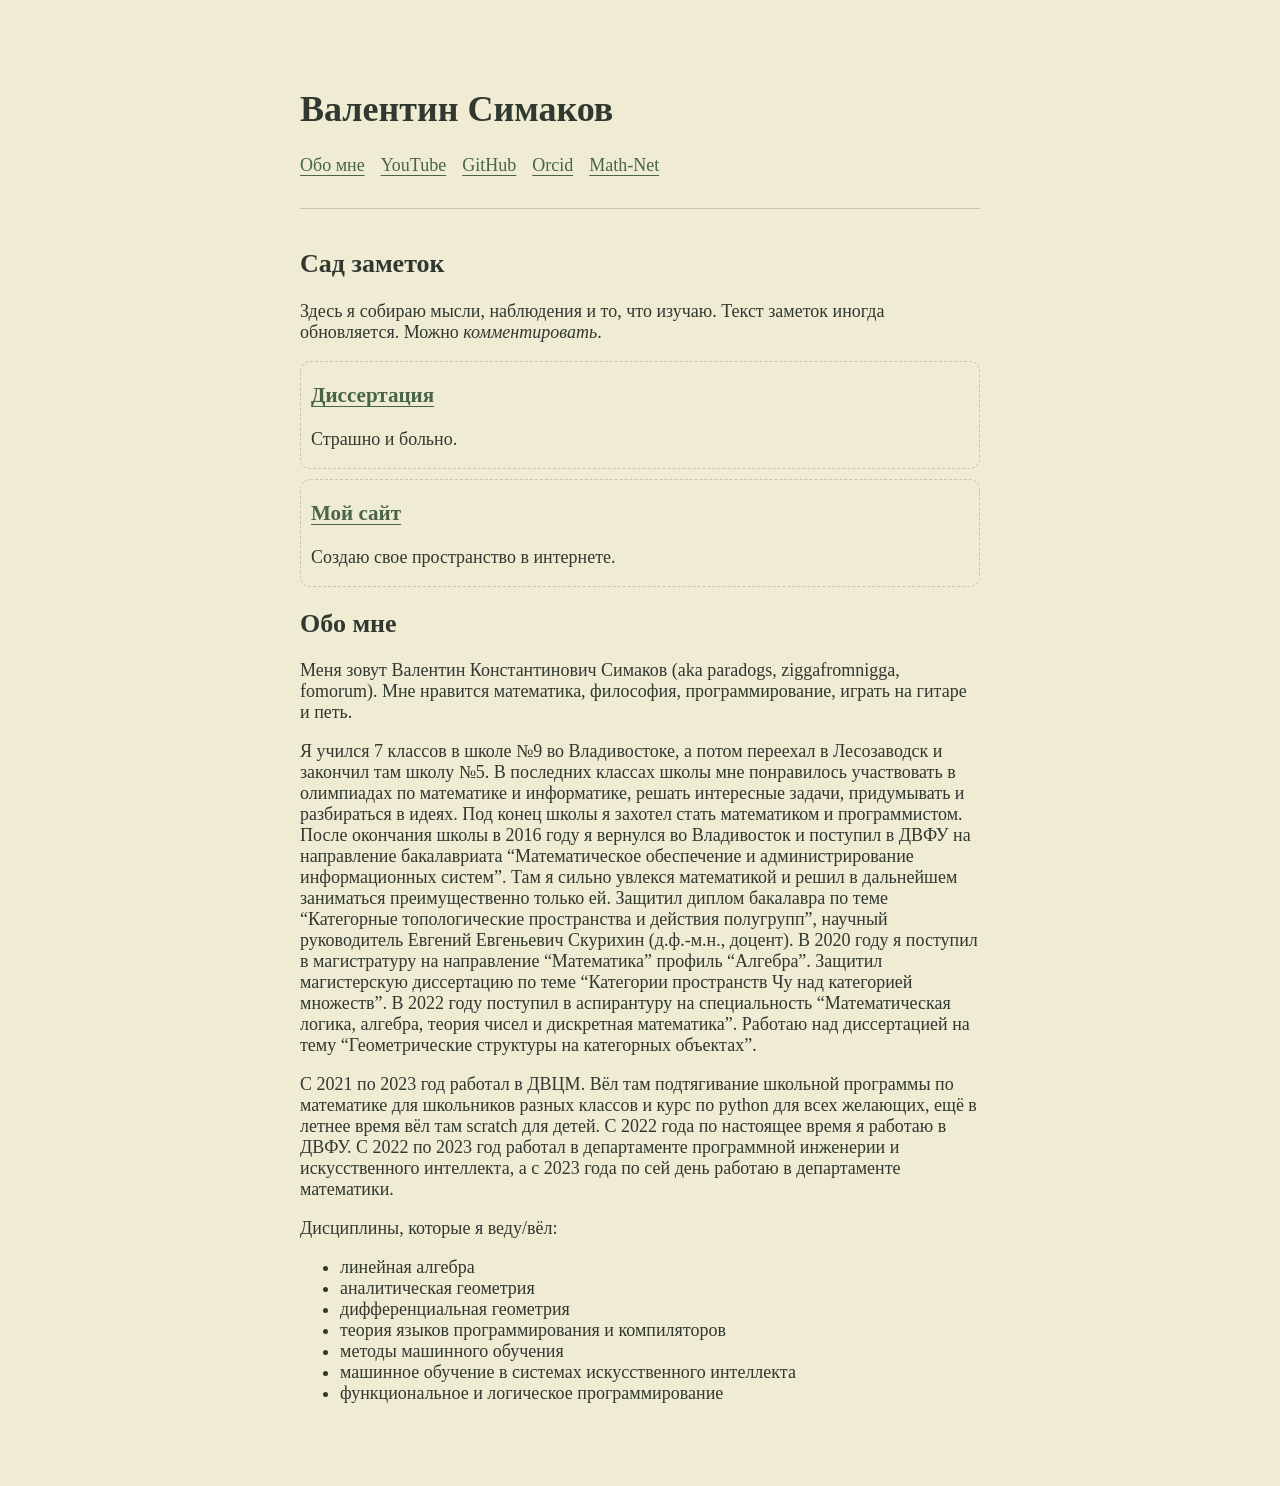
==== index.html @ 8f172cfb "first commit" ====
<!DOCTYPE html>
<html lang="ru">

<head>
    <meta charset="UTF-8">
    <meta name="viewport" content="width=device-width, initial-scale=1.0">
    <title>Валентин Симаков</title>
    <link rel="stylesheet" href="style.css">
</head>

<body>
    <header>
        <h1>Валентин Симаков</h1>
        <nav>
            <a href="#about">Обо мне</a>
            <a href="https://youtube.com/@ziggafromnigga" target="_blank">YouTube</a>
            <a href="https://github.com/paradogs" target="_blank">GitHub</a>
            <a href="https://orcid.org/0009-0009-8098-4292" target="_blank">Orcid</a>
            <a href="https://www.mathnet.ru/php/person.phtml?option_lang=rus&personid=203315" target="_blank">Math-Net</a>
        </nav>
    </header>
    <main>
        <section>
            <h2>Сад заметок</h2>
            <p>Здесь я собираю мысли, наблюдения и то, что изучаю. Текст заметок иногда обновляется. Можно <em>комментировать</em>.</p>
            <article class="card">
                <h3><a href="disser.html">Диссертация</a></h3>
                <p>Страшно и больно.</p>
            </article>
            <article class="card">
                <h3><a href="my_site.html">Мой сайт</a></h3>
                <p>Создаю свое пространство в интернете.</p>
            </article>
        </section>
        <section id="about">
            <h2>Обо мне</h2>
            <p>Меня зовут Валентин Константинович Симаков (aka paradogs, ziggafromnigga, fomorum). Мне нравится математика, философия, программирование, играть на гитаре и петь.</p>
            <p>Я учился 7 классов в школе №9 во Владивостоке, а потом переехал в Лесозаводск и закончил там школу №5. В последних классах школы мне понравилось участвовать в олимпиадах по математике и информатике, решать интересные задачи, придумывать и
                разбираться в идеях. Под конец школы я захотел стать математиком и программистом. После окончания школы в 2016 году я вернулся во Владивосток и поступил в ДВФУ на направление бакалавриата “Математическое обеспечение и администрирование
                информационных систем”. Там я сильно увлекся математикой и решил в дальнейшем заниматься преимущественно только ей. Защитил диплом бакалавра по теме “Категорные топологические пространства и действия полугрупп”, научный руководитель Евгений
                Евгеньевич Скурихин (д.ф.-м.н., доцент). В 2020 году я поступил в магистратуру на направление “Математика” профиль “Алгебра”. Защитил магистерскую диссертацию по теме “Категории пространств Чу над категорией множеств”. В 2022 году поступил
                в аспирантуру на специальность “Математическая логика, алгебра, теория чисел и дискретная математика”. Работаю над диссертацией на тему “Геометрические структуры на категорных объектах”.</p>
            <p>C 2021 по 2023 год работал в ДВЦМ. Вёл там подтягивание школьной программы по математике для школьников разных классов и курс по python для всех желающих, ещё в летнее время вёл там scratch для детей. С 2022 года по настоящее время я работаю
                в ДВФУ. C 2022 по 2023 год работал в департаменте программной инженерии и искусственного интеллекта, а с 2023 года по сей день работаю в департаменте математики.</p>
            <p>Дисциплины, которые я веду/вёл:</p>
            <ul>
                <li>линейная алгебра</li>
                <li>аналитическая геометрия</li>
                <li>дифференциальная геометрия</li>
                <li>теория языков программирования и компиляторов</li>
                <li>методы машинного обучения</li>
                <li>машинное обучение в системах искусственного интеллекта</li>
                <li>функциональное и логическое программирование</li>
            </ul>

        </section>
    </main>
</body>

</html>
---- style.css ----
:root {
    --main-color: #efecd3;
    --text-color: #303830;
    --text-details-color: #6f7163;
    --text-link-color: #496447;
    --text-link-hover: #263d25;
    --outline-color: darksalmon;
    --border-color: #c8c5af;
}

body {
    max-width: 680px;
    margin: 0 auto;
    padding: 64px 24px;
    background-color: var(--main-color);
    color: var(--text-color);
    font-family: Georgia, serif;
    font-size: 18px;
    /* line-height: 1.7; */
}

a {
    color: var(--text-link-color);
    text-decoration-thickness: 1px;
    text-underline-offset: 4px;
}

a:hover {
    color: var(--text-link-hover);
}

:focus-visible {
    outline: 2px solid var(--outline-color);
    outline-offset: 2px;
}

hr {
    border: none;
    border-top: 1px solid var(--border-color);
    margin-left: 10%;
    margin-right: 10%;
}

nav {
    display: flex;
    flex-wrap: wrap;
    gap: 16px;
}

header {
    padding-bottom: 32px;
    border-bottom: 1px solid var(--border-color);
}

main {
    margin-top: 40px;
}

h1 {
    font-size: 36px;
    line-height: 1.2;
}

h2 {
    font-size: 26px;
}

.card {
    padding-left: 10px;
    margin-bottom: 10px;
    border: 1px solid var(--border-color);
    border-radius: 10px;
    border-style: dashed;
}

.detail {
    color: var(--text-details-color);
    font-size: small;
}
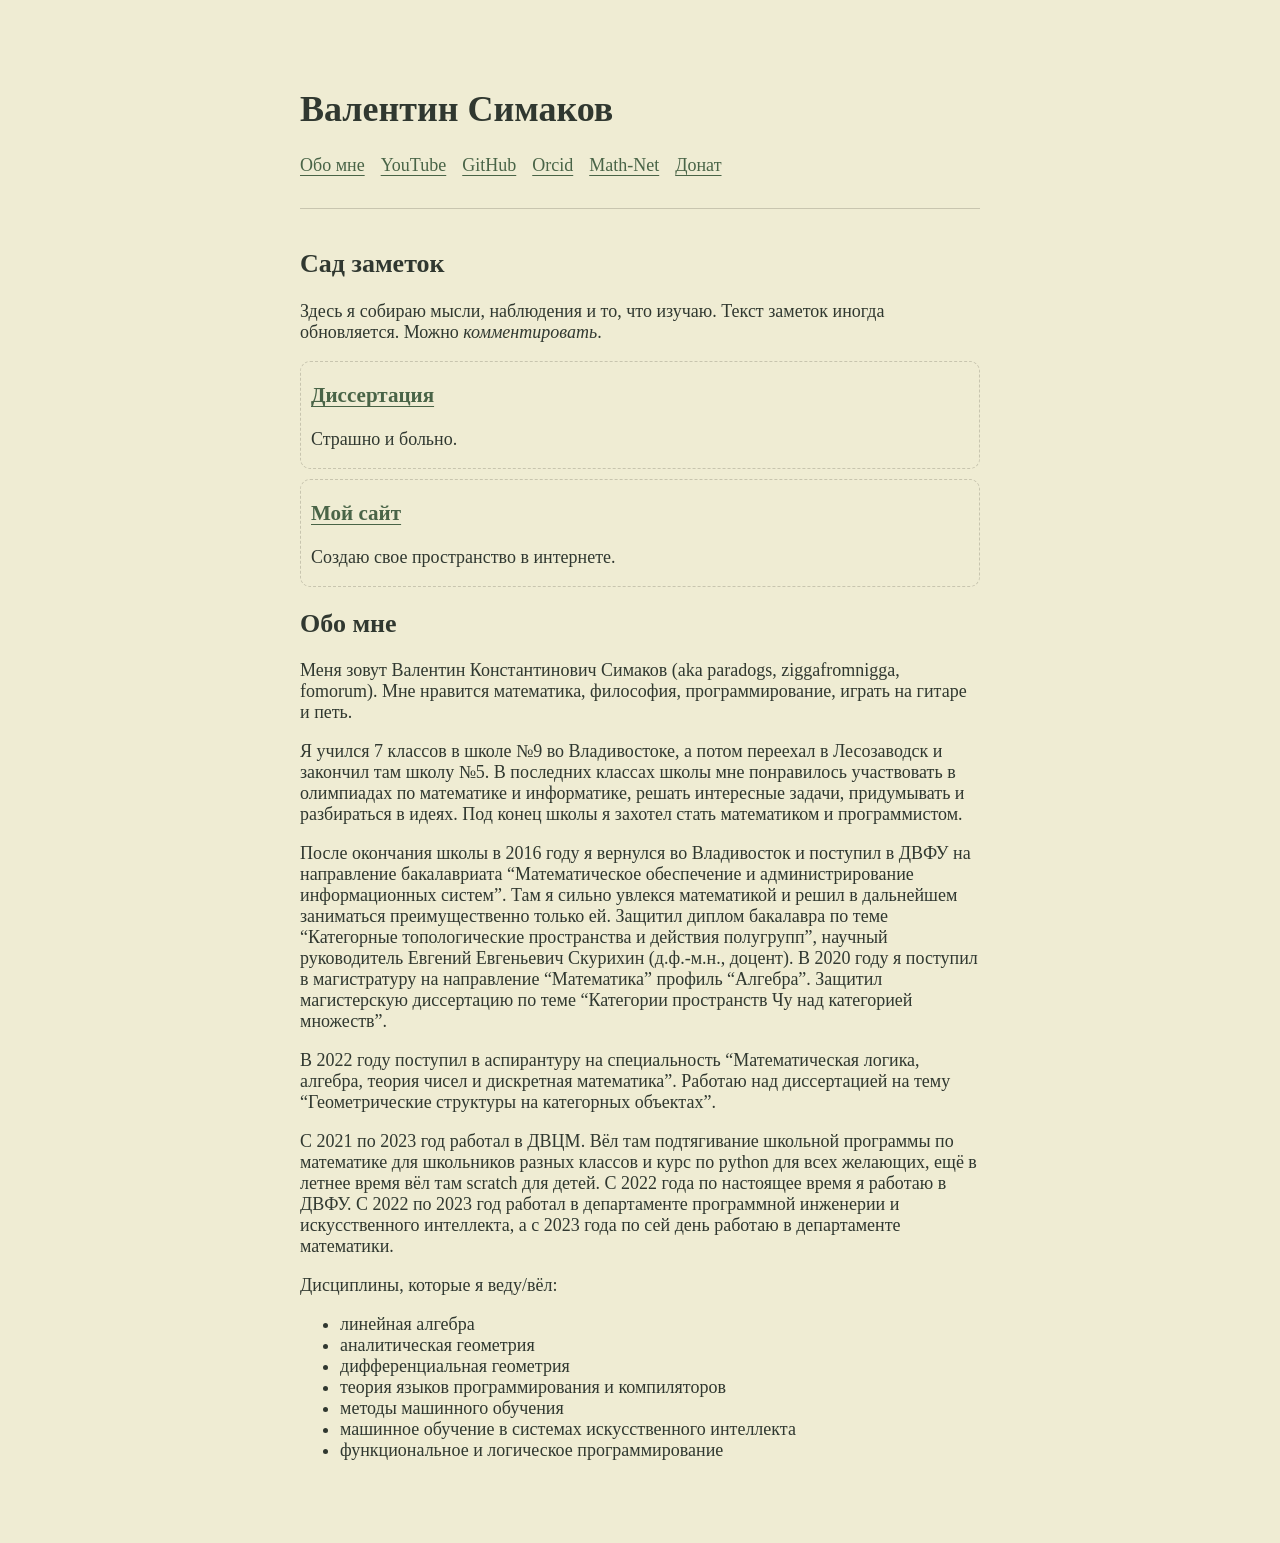
==== commit 00b0d1ff: "donations" ====
--- a/index.html
+++ b/index.html
@@ -16,7 +16,8 @@
             <a href="https://youtube.com/@ziggafromnigga" target="_blank">YouTube</a>
             <a href="https://github.com/paradogs" target="_blank">GitHub</a>
             <a href="https://orcid.org/0009-0009-8098-4292" target="_blank">Orcid</a>
-            <a href="https://www.mathnet.ru/php/person.phtml?option_lang=rus&personid=203315" target="_blank">Math-Net</a>
+            <a href="https://www.mathnet.ru/rus/person203315" target="_blank">Math-Net</a>
+            <a href="donat.html" target="_blank">Донат</a>
         </nav>
     </header>
     <main>
@@ -36,10 +37,11 @@
             <h2>Обо мне</h2>
             <p>Меня зовут Валентин Константинович Симаков (aka paradogs, ziggafromnigga, fomorum). Мне нравится математика, философия, программирование, играть на гитаре и петь.</p>
             <p>Я учился 7 классов в школе №9 во Владивостоке, а потом переехал в Лесозаводск и закончил там школу №5. В последних классах школы мне понравилось участвовать в олимпиадах по математике и информатике, решать интересные задачи, придумывать и
-                разбираться в идеях. Под конец школы я захотел стать математиком и программистом. После окончания школы в 2016 году я вернулся во Владивосток и поступил в ДВФУ на направление бакалавриата “Математическое обеспечение и администрирование
-                информационных систем”. Там я сильно увлекся математикой и решил в дальнейшем заниматься преимущественно только ей. Защитил диплом бакалавра по теме “Категорные топологические пространства и действия полугрупп”, научный руководитель Евгений
-                Евгеньевич Скурихин (д.ф.-м.н., доцент). В 2020 году я поступил в магистратуру на направление “Математика” профиль “Алгебра”. Защитил магистерскую диссертацию по теме “Категории пространств Чу над категорией множеств”. В 2022 году поступил
-                в аспирантуру на специальность “Математическая логика, алгебра, теория чисел и дискретная математика”. Работаю над диссертацией на тему “Геометрические структуры на категорных объектах”.</p>
+                разбираться в идеях. Под конец школы я захотел стать математиком и программистом.</p>
+            <p>После окончания школы в 2016 году я вернулся во Владивосток и поступил в ДВФУ на направление бакалавриата “Математическое обеспечение и администрирование информационных систем”. Там я сильно увлекся математикой и решил в дальнейшем заниматься
+                преимущественно только ей. Защитил диплом бакалавра по теме “Категорные топологические пространства и действия полугрупп”, научный руководитель Евгений Евгеньевич Скурихин (д.ф.-м.н., доцент). В 2020 году я поступил в магистратуру на направление
+                “Математика” профиль “Алгебра”. Защитил магистерскую диссертацию по теме “Категории пространств Чу над категорией множеств”.</p>
+            <p>В 2022 году поступил в аспирантуру на специальность “Математическая логика, алгебра, теория чисел и дискретная математика”. Работаю над диссертацией на тему “Геометрические структуры на категорных объектах”.</p>
             <p>C 2021 по 2023 год работал в ДВЦМ. Вёл там подтягивание школьной программы по математике для школьников разных классов и курс по python для всех желающих, ещё в летнее время вёл там scratch для детей. С 2022 года по настоящее время я работаю
                 в ДВФУ. C 2022 по 2023 год работал в департаменте программной инженерии и искусственного интеллекта, а с 2023 года по сей день работаю в департаменте математики.</p>
             <p>Дисциплины, которые я веду/вёл:</p>
--- a/style.css
+++ b/style.css
@@ -76,4 +76,8 @@
 .detail {
     color: var(--text-details-color);
     font-size: small;
+}
+
+.donat-qr {
+    width: 250px;
 }
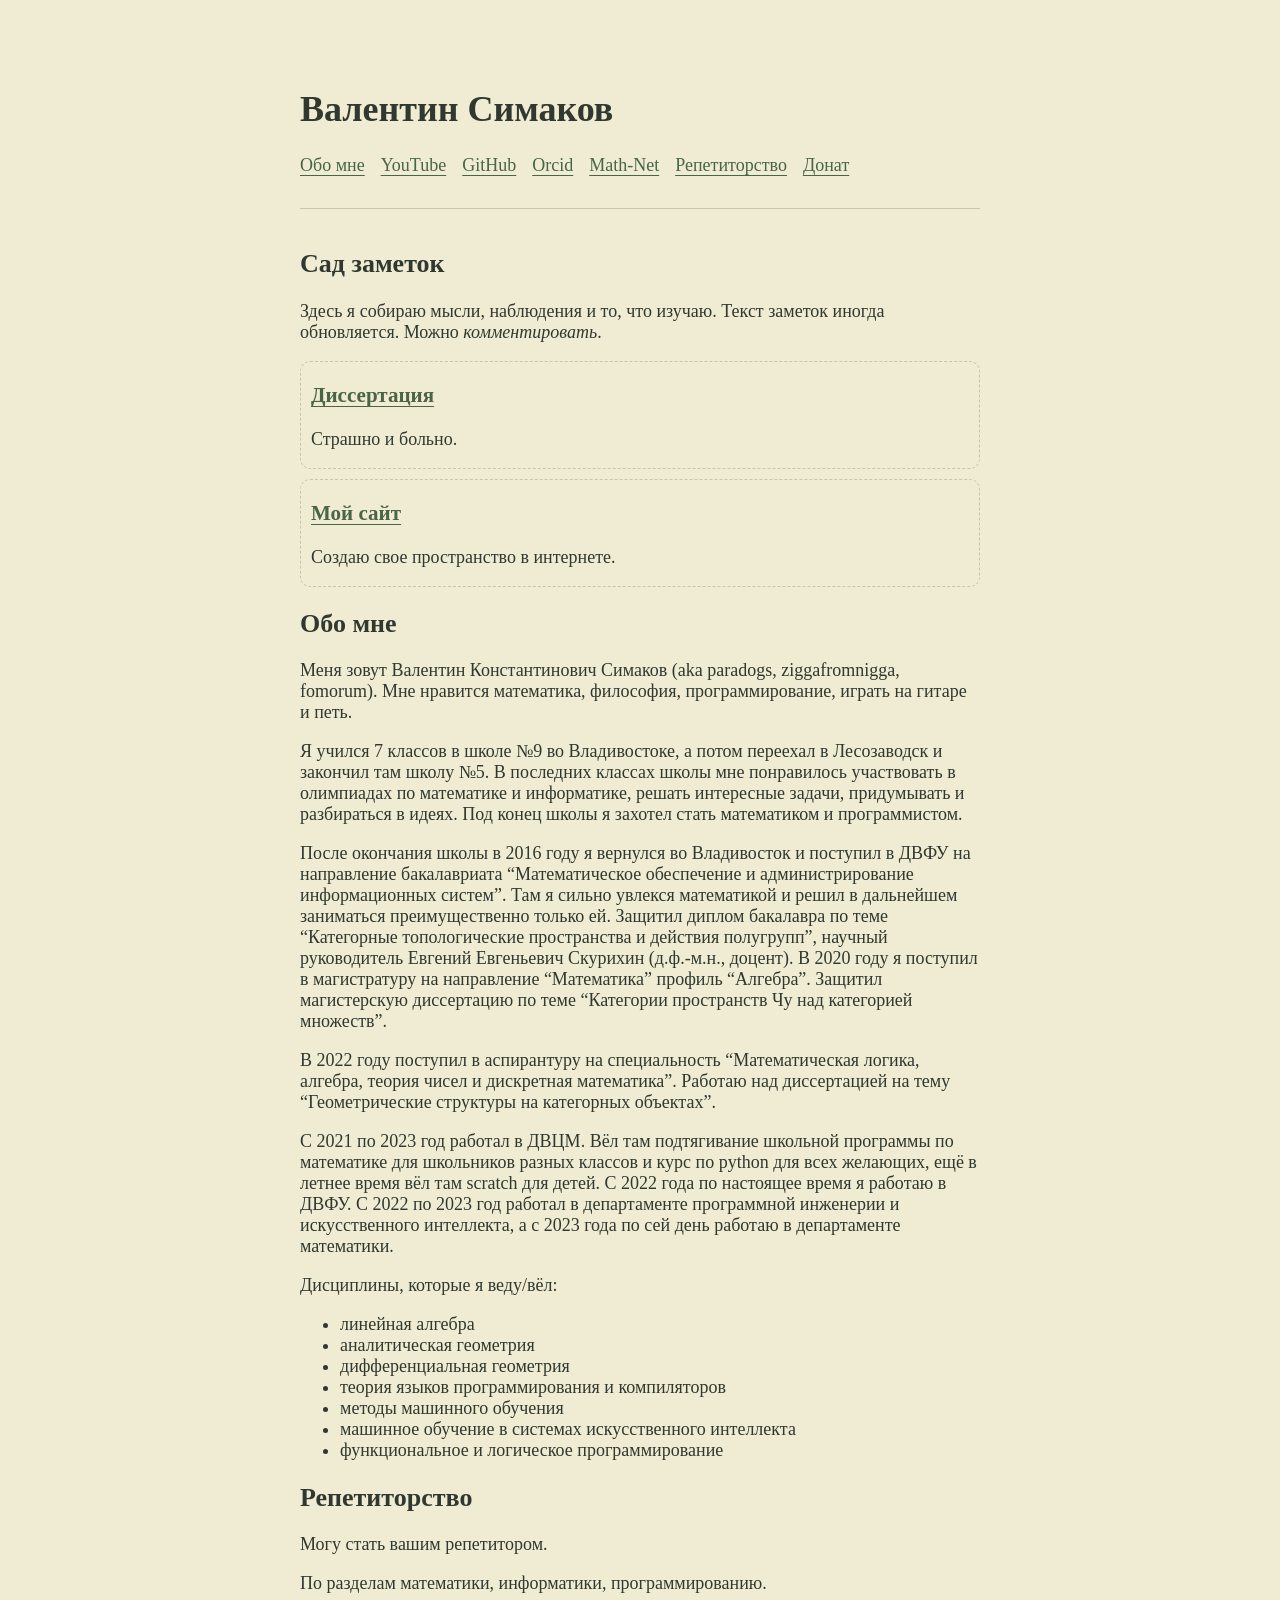
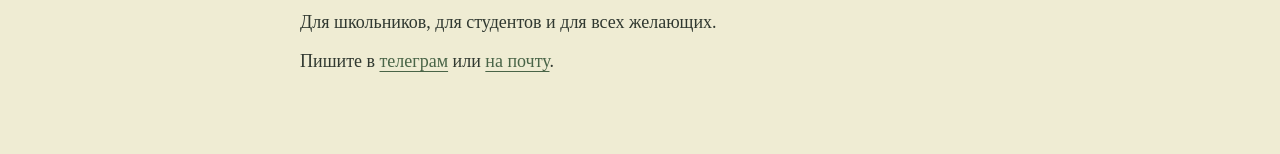
==== commit 16767f6d: "tutoting" ====
--- a/index.html
+++ b/index.html
@@ -6,6 +6,7 @@
     <meta name="viewport" content="width=device-width, initial-scale=1.0">
     <title>Валентин Симаков</title>
     <link rel="stylesheet" href="style.css">
+    <link rel="icon" href="favicon.svg" type="image/svg+xml">
 </head>
 
 <body>
@@ -17,33 +18,49 @@
             <a href="https://github.com/paradogs" target="_blank">GitHub</a>
             <a href="https://orcid.org/0009-0009-8098-4292" target="_blank">Orcid</a>
             <a href="https://www.mathnet.ru/rus/person203315" target="_blank">Math-Net</a>
-            <a href="donat.html" target="_blank">Донат</a>
+            <a href="#tutoring">Репетиторство</a>
+            <a href="donat.html">Донат</a>
         </nav>
     </header>
     <main>
         <section>
             <h2>Сад заметок</h2>
-            <p>Здесь я собираю мысли, наблюдения и то, что изучаю. Текст заметок иногда обновляется. Можно <em>комментировать</em>.</p>
+            <p>Здесь я собираю мысли, наблюдения и то, что изучаю. Текст заметок иногда обновляется. Можно
+                <em>комментировать</em>.
+            </p>
             <article class="card">
-                <h3><a href="disser.html">Диссертация</a></h3>
+                <h3><a href="notes/disser.html">Диссертация</a></h3>
                 <p>Страшно и больно.</p>
             </article>
             <article class="card">
-                <h3><a href="my_site.html">Мой сайт</a></h3>
+                <h3><a href="notes/my_site.html">Мой сайт</a></h3>
                 <p>Создаю свое пространство в интернете.</p>
             </article>
         </section>
         <section id="about">
             <h2>Обо мне</h2>
-            <p>Меня зовут Валентин Константинович Симаков (aka paradogs, ziggafromnigga, fomorum). Мне нравится математика, философия, программирование, играть на гитаре и петь.</p>
-            <p>Я учился 7 классов в школе №9 во Владивостоке, а потом переехал в Лесозаводск и закончил там школу №5. В последних классах школы мне понравилось участвовать в олимпиадах по математике и информатике, решать интересные задачи, придумывать и
+            <p>Меня зовут Валентин Константинович Симаков (aka paradogs, ziggafromnigga, fomorum). Мне нравится
+                математика, философия, программирование, играть на гитаре и петь.</p>
+            <p>Я учился 7 классов в школе №9 во Владивостоке, а потом переехал в Лесозаводск и закончил там школу №5. В
+                последних классах школы мне понравилось участвовать в олимпиадах по математике и информатике, решать
+                интересные задачи, придумывать и
                 разбираться в идеях. Под конец школы я захотел стать математиком и программистом.</p>
-            <p>После окончания школы в 2016 году я вернулся во Владивосток и поступил в ДВФУ на направление бакалавриата “Математическое обеспечение и администрирование информационных систем”. Там я сильно увлекся математикой и решил в дальнейшем заниматься
-                преимущественно только ей. Защитил диплом бакалавра по теме “Категорные топологические пространства и действия полугрупп”, научный руководитель Евгений Евгеньевич Скурихин (д.ф.-м.н., доцент). В 2020 году я поступил в магистратуру на направление
-                “Математика” профиль “Алгебра”. Защитил магистерскую диссертацию по теме “Категории пространств Чу над категорией множеств”.</p>
-            <p>В 2022 году поступил в аспирантуру на специальность “Математическая логика, алгебра, теория чисел и дискретная математика”. Работаю над диссертацией на тему “Геометрические структуры на категорных объектах”.</p>
-            <p>C 2021 по 2023 год работал в ДВЦМ. Вёл там подтягивание школьной программы по математике для школьников разных классов и курс по python для всех желающих, ещё в летнее время вёл там scratch для детей. С 2022 года по настоящее время я работаю
-                в ДВФУ. C 2022 по 2023 год работал в департаменте программной инженерии и искусственного интеллекта, а с 2023 года по сей день работаю в департаменте математики.</p>
+            <p>После окончания школы в 2016 году я вернулся во Владивосток и поступил в ДВФУ на направление бакалавриата
+                “Математическое обеспечение и администрирование информационных систем”. Там я сильно увлекся математикой
+                и решил в дальнейшем заниматься
+                преимущественно только ей. Защитил диплом бакалавра по теме “Категорные топологические пространства и
+                действия полугрупп”, научный руководитель Евгений Евгеньевич Скурихин (д.ф.-м.н., доцент). В 2020 году я
+                поступил в магистратуру на направление
+                “Математика” профиль “Алгебра”. Защитил магистерскую диссертацию по теме “Категории пространств Чу над
+                категорией множеств”.</p>
+            <p>В 2022 году поступил в аспирантуру на специальность “Математическая логика, алгебра, теория чисел и
+                дискретная математика”. Работаю над диссертацией на тему “Геометрические структуры на категорных
+                объектах”.</p>
+            <p>C 2021 по 2023 год работал в ДВЦМ. Вёл там подтягивание школьной программы по математике для школьников
+                разных классов и курс по python для всех желающих, ещё в летнее время вёл там scratch для детей. С 2022
+                года по настоящее время я работаю
+                в ДВФУ. C 2022 по 2023 год работал в департаменте программной инженерии и искусственного интеллекта, а с
+                2023 года по сей день работаю в департаменте математики.</p>
             <p>Дисциплины, которые я веду/вёл:</p>
             <ul>
                 <li>линейная алгебра</li>
@@ -54,7 +71,13 @@
                 <li>машинное обучение в системах искусственного интеллекта</li>
                 <li>функциональное и логическое программирование</li>
             </ul>
-
+        </section>
+        <section id="tutoring">
+            <h2>Репетиторство</h2>
+            <p>Могу стать вашим репетитором.</p>
+            <p>По разделам математики, информатики, программированию.</p>
+            <p>Для школьников, для студентов и для всех желающих.</p>
+            <p>Пишите в <a href="https://t.me/ziggafromnigga" target="_blank">телеграм</a> или  <a href="mailto:vakabakayo@yandex.ru">на почту</a>.</p>
         </section>
     </main>
 </body>
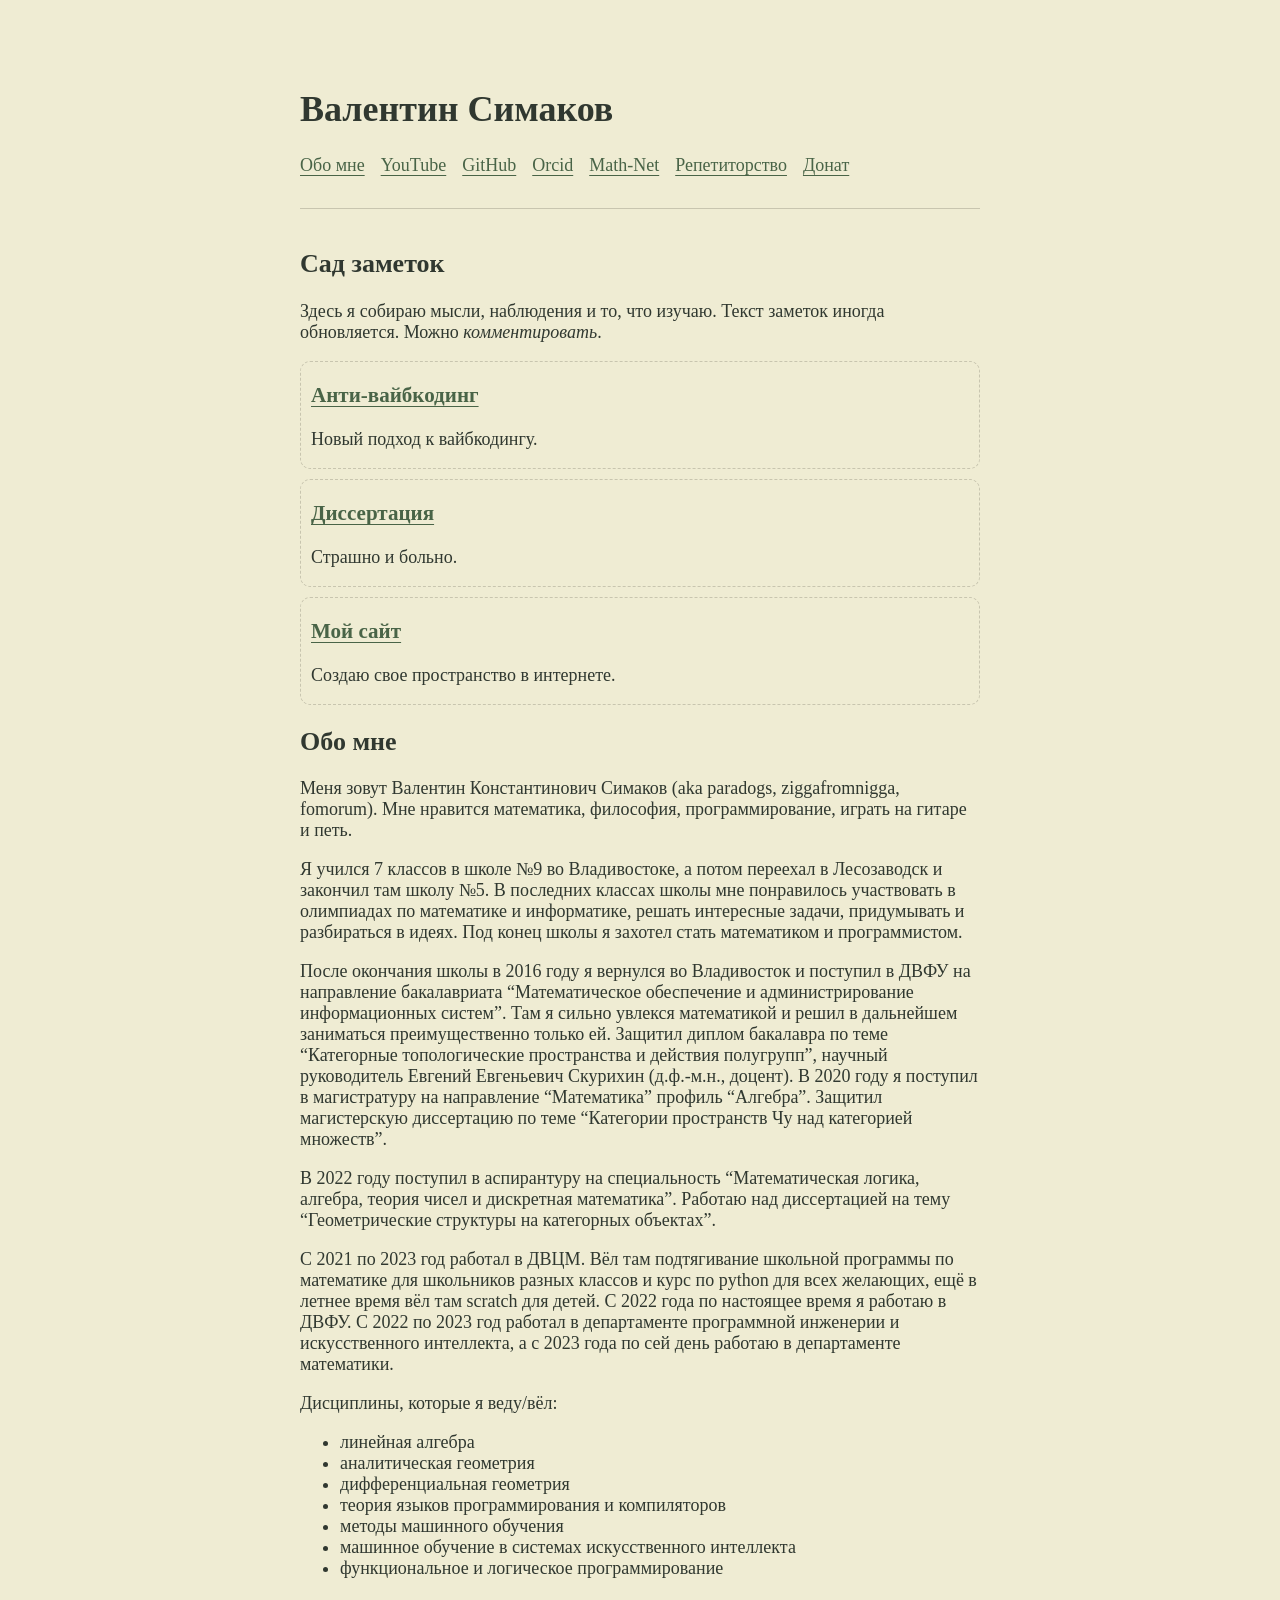
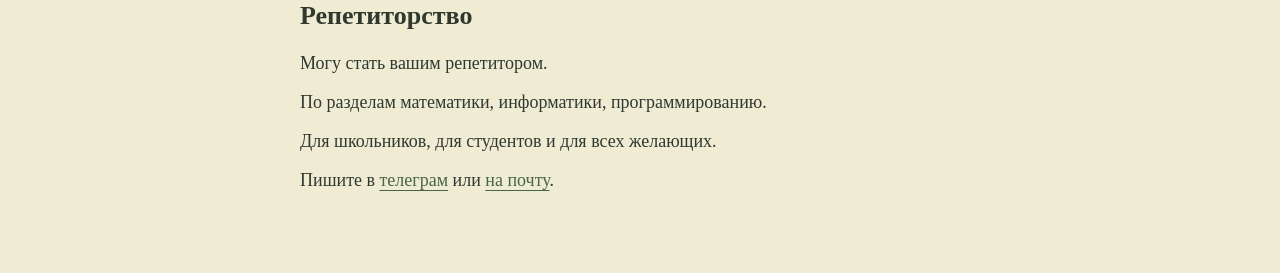
==== commit 48381ab3: "anti-vibecoding" ====
--- a/index.html
+++ b/index.html
@@ -28,6 +28,10 @@
             <p>Здесь я собираю мысли, наблюдения и то, что изучаю. Текст заметок иногда обновляется. Можно
                 <em>комментировать</em>.
             </p>
+            <article class="card">
+                <h3><a href="notes/anti-vibecoding.html">Анти-вайбкодинг</a></h3>
+                <p>Новый подход к вайбкодингу.</p>
+            </article>
             <article class="card">
                 <h3><a href="notes/disser.html">Диссертация</a></h3>
                 <p>Страшно и больно.</p>
